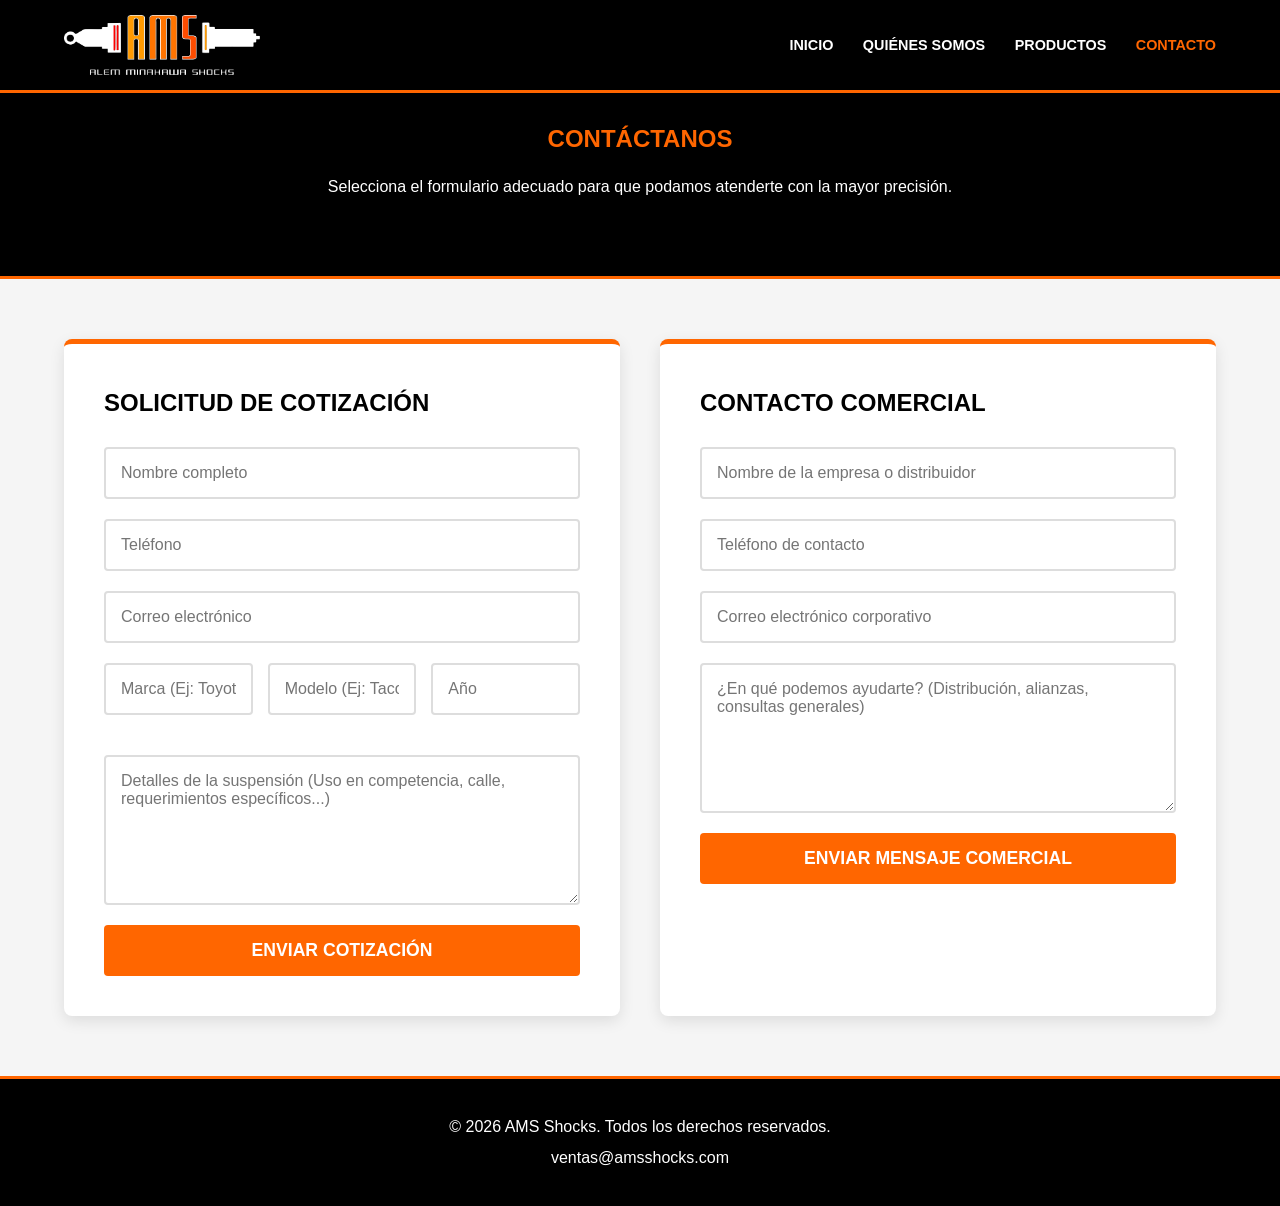
==== contacto.html @ 82768bb8 "Agregada página de contacto con 2 formularios y nuevos colores corporativos" ====
<!DOCTYPE html>
<html lang="es">
<head>
    <meta charset="UTF-8">
    <meta name="viewport" content="width=device-width, initial-scale=1.0">
    <title>Contacto | AMS Shocks</title>
    <link rel="stylesheet" href="css/style.css">
    <style>
        body { background-color: #f5f5f5; }
        .hero-contacto {
            padding-top: 120px;
            padding-bottom: 60px;
            text-align: center;
            background-color: var(--black-bg);
            color: var(--white-bg);
            border-bottom: 3px solid var(--primary-color);
        }
        .hero-contacto h1 { color: var(--primary-color); text-transform: uppercase; margin-bottom: 10px; }
        
        /* Contenedor Grid para los dos formularios */
        .formularios-wrapper {
            display: grid;
            grid-template-columns: 1fr 1fr;
            gap: 40px;
            max-width: 1200px;
            margin: 0 auto;
            padding: 60px 5%;
        }
        
        .form-box {
            background: var(--white-bg);
            padding: 40px;
            border-radius: 8px;
            box-shadow: 0 5px 15px rgba(0,0,0,0.1);
            border-top: 5px solid var(--primary-color);
        }
        
        .form-box h2 {
            color: var(--black-bg);
            margin-bottom: 25px;
            font-size: 1.5rem;
            text-transform: uppercase;
        }

        .row-3 {
            display: grid;
            grid-template-columns: 1fr 1fr 1fr;
            gap: 15px;
            margin-bottom: 20px;
        }

        @media (max-width: 768px) {
            .formularios-wrapper { grid-template-columns: 1fr; }
            .row-3 { grid-template-columns: 1fr; gap: 20px; }
        }
    </style>
</head>
<body>

    <!-- Menú de Navegación -->
    <header>
        <a href="index.html" class="logo">
            <img src="img/logo.png" alt="Logo AMS Shocks">
        </a>
        <nav>
            <a href="index.html#inicio">Inicio</a>
            <a href="index.html#nosotros">Quiénes Somos</a>
            <a href="index.html#productos">Productos</a>
            <a href="contacto.html" style="color: var(--primary-color);">Contacto</a>
        </nav>
    </header>

    <!-- Encabezado -->
    <section class="hero-contacto">
        <h1>Contáctanos</h1>
        <p>Selecciona el formulario adecuado para que podamos atenderte con la mayor precisión.</p>
    </section>

    <!-- Sección de Formularios -->
    <div class="formularios-wrapper">
        
        <!-- FORMULARIO 1: Solicitud de Cotización -->
        <div class="form-box">
            <h2>Solicitud de Cotización</h2>
            <form action="https://formsubmit.co/ventas@amsshocks.com" method="POST">
                <!-- Configuración oculta -->
                <input type="hidden" name="_subject" value="NUEVA COTIZACIÓN desde la Web">
                <input type="hidden" name="_template" value="table">
                <input type="hidden" name="_next" value="https://amsshocks.com/index.html">
                
                <!-- Datos de Contacto -->
                <input type="text" name="Nombre" placeholder="Nombre completo" required>
                <input type="tel" name="Telefono" placeholder="Teléfono" required>
                <input type="email" name="Correo" placeholder="Correo electrónico" required>
                
                <!-- Datos del Vehículo (en una línea de 3 si hay espacio) -->
                <div class="row-3">
                    <input type="text" name="Marca_Vehiculo" placeholder="Marca (Ej: Toyota)" required>
                    <input type="text" name="Modelo_Vehiculo" placeholder="Modelo (Ej: Tacoma)" required>
                    <input type="number" name="Año_Vehiculo" placeholder="Año" required>
                </div>
                
                <textarea name="Mensaje" placeholder="Detalles de la suspensión (Uso en competencia, calle, requerimientos específicos...)" required></textarea>
                
                <button type="submit">Enviar Cotización</button>
            </form>
        </div>

        <!-- FORMULARIO 2: Contacto Comercial -->
        <div class="form-box">
            <h2>Contacto Comercial</h2>
            <form action="https://formsubmit.co/ventas@amsshocks.com" method="POST">
                <!-- Configuración oculta -->
                <input type="hidden" name="_subject" value="NUEVO CONTACTO COMERCIAL desde la Web">
                <input type="hidden" name="_template" value="table">
                <input type="hidden" name="_next" value="https://amsshocks.com/index.html">
                
                <input type="text" name="Nombre" placeholder="Nombre de la empresa o distribuidor" required>
                <input type="tel" name="Telefono" placeholder="Teléfono de contacto" required>
                <input type="email" name="Correo" placeholder="Correo electrónico corporativo" required>
                
                <textarea name="Mensaje" placeholder="¿En qué podemos ayudarte? (Distribución, alianzas, consultas generales)" required></textarea>
                
                <button type="submit">Enviar Mensaje Comercial</button>
            </form>
        </div>

    </div>

    <!-- Footer -->
    <footer>
        <p>&copy; 2026 AMS Shocks. Todos los derechos reservados.</p>
        <p>ventas@amsshocks.com</p>
    </footer>

</body>
</html>
---- css/style.css ----
/* Variables de Colores Corporativos: Naranja, Negro y Blanco */
:root {
    --primary-color: #ff6600; /* Naranja corporativo */
    --black-bg: #000000;      /* Negro puro */
    --dark-gray: #1a1a1a;     /* Gris oscuro para contrastes */
    --white-bg: #ffffff;      /* Blanco */
    --text-color: #333333;    /* Texto general oscuro */
}

body {
    font-family: 'Segoe UI', Tahoma, Geneva, Verdana, sans-serif;
    margin: 0;
    padding: 0;
    color: var(--text-color);
    line-height: 1.6;
    scroll-behavior: smooth;
    background-color: var(--white-bg);
}

h1, h2, h3 { margin: 0; }

/* Navegación (Header Negro con textos blancos y logo) */
header {
    background-color: var(--black-bg);
    padding: 15px 5%;
    display: flex;
    justify-content: space-between;
    align-items: center;
    position: fixed;
    width: 100%;
    top: 0;
    z-index: 1000;
    box-sizing: border-box;
    border-bottom: 3px solid var(--primary-color); /* Línea naranja inferior */
}

/* Estilo para el Logo */
.logo img {
    height: 60px; /* Ajusta este valor según el tamaño de tu logo */
    width: auto;
    display: block;
}

.logo {
    color: var(--white-bg);
    text-decoration: none;
    font-weight: bold;
    font-size: 1.2rem;
}

nav a {
    color: var(--white-bg);
    text-decoration: none;
    margin-left: 25px;
    font-weight: 600;
    text-transform: uppercase;
    font-size: 0.9rem;
    transition: color 0.3s;
}

nav a:hover { 
    color: var(--primary-color);
}

/* Sección Hero (Inicio con fondo oscuro) */
.hero {
    height: 100vh;
    background: linear-gradient(rgba(0, 0, 0, 0.8), rgba(0, 0, 0, 0.8)), url('../img/fondo-principal.jpeg');
    background-position: center;
    background-repeat: no-repeat;
    background-size: 90% auto;
    background-color: var(--black-bg);
    display: flex;
    justify-content: center;
    align-items: center;
    text-align: center;
    color: var(--white-bg);
    padding: 0 20px;
}

.hero-content {
    margin-top: 60px;
}

.hero h1 { 
    font-size: 3.5rem; 
    margin-bottom: 20px; 
    text-transform: uppercase;
    color: var(--primary-color);
}

.hero p { 
    font-size: 1.2rem; 
    max-width: 700px; 
    margin: 0 auto 30px auto; 
}

/* Botones Naranjas (Generales) */
.btn {
    padding: 15px 35px;
    background-color: var(--primary-color);
    color: var(--white-bg);
    text-decoration: none;
    font-size: 1.1rem;
    font-weight: bold;
    border-radius: 4px;
    transition: background 0.3s, transform 0.2s;
    display: inline-block;
    text-transform: uppercase;
}

.btn:hover { 
    background-color: #e65c00; 
    transform: scale(1.05);
}

/* Secciones Generales */
section { padding: 100px 5%; }

.section-title { 
    text-align: center; 
    font-size: 2.5rem; 
    margin-bottom: 50px; 
    color: var(--black-bg); 
    text-transform: uppercase;
    border-bottom: 3px solid var(--primary-color);
    display: inline-block;
    padding-bottom: 10px;
}

/* Quiénes Somos (Corregido con flexbox y min-height) */
.nosotros { 
    text-align: center; 
    min-height: 80vh; 
    display: flex;
    flex-direction: column;
    justify-content: center; 
}
.nosotros-text { max-width: 800px; margin: 0 auto; font-size: 1.1rem; }

/* Productos (Aviso) */
.productos { 
    background-color: #f5f5f5; 
    text-align: center; 
}

.aviso-productos {
    background-color: var(--white-bg);
    max-width: 800px;
    margin: 0 auto;
    padding: 40px;
    border-radius: 8px;
    border-left: 5px solid var(--primary-color);
    box-shadow: 0 5px 15px rgba(0,0,0,0.1);
}

.aviso-productos h3 {
    color: var(--primary-color);
    font-size: 1.8rem;
    margin-bottom: 20px;
    text-transform: uppercase;
}

.aviso-productos p {
    font-size: 1.1rem;
    margin-bottom: 20px;
}

.btn-aviso {
    margin-top: 15px;
}

/* --- ESTILOS DE FORMULARIOS (Necesarios para contacto.html) --- */
form { display: flex; flex-direction: column; gap: 20px; }

input, textarea {
    width: 100%;
    padding: 15px;
    border: 2px solid #ddd;
    border-radius: 4px;
    font-family: inherit;
    font-size: 1rem;
    box-sizing: border-box;
    transition: border-color 0.3s;
}

input:focus, textarea:focus {
    outline: none;
    border-color: var(--primary-color);
}

textarea { resize: vertical; height: 150px; }

button {
    padding: 15px;
    background-color: var(--primary-color);
    color: var(--white-bg);
    border: none;
    border-radius: 4px;
    font-size: 1.1rem;
    cursor: pointer;
    font-weight: bold;
    text-transform: uppercase;
    transition: background 0.3s;
}

button:hover { background-color: #e65c00; }

/* Footer Negro */
footer { 
    background-color: var(--black-bg); 
    color: var(--white-bg); 
    text-align: center; 
    padding: 30px 20px; 
    border-top: 3px solid var(--primary-color);
}

footer p { margin: 5px 0; }
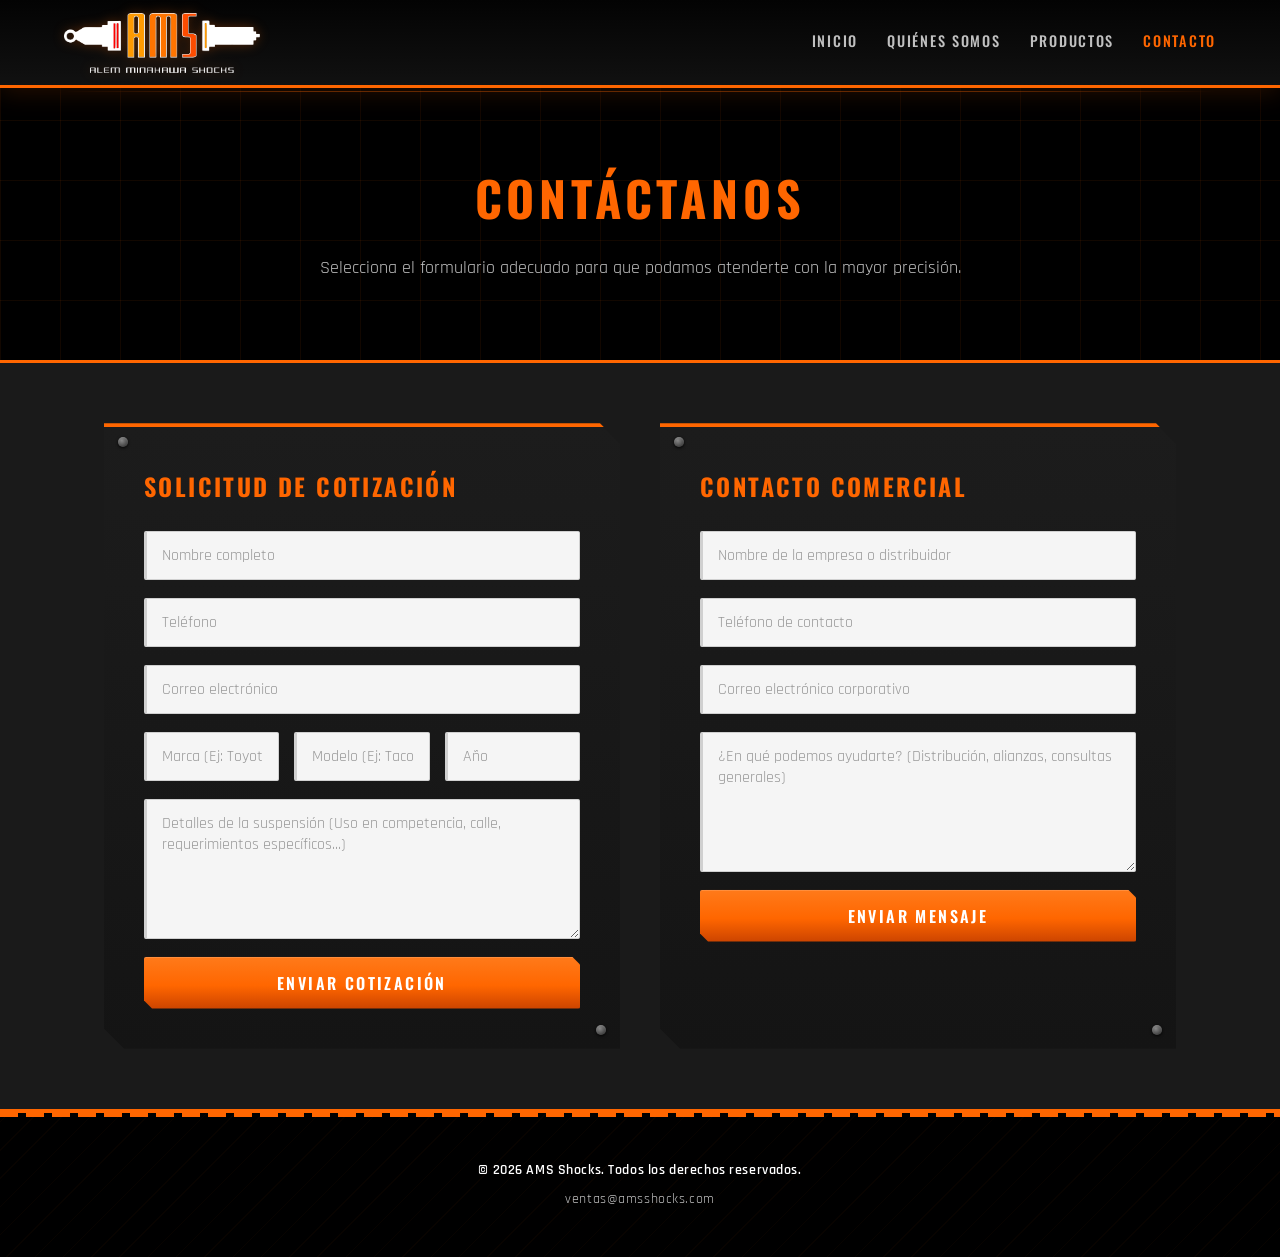
==== commit 8be343be: "feat: rediseño industrial/mecánico AMS Shocks — CSS + HTML + SVG Agent-Logs-Url: https://github.com/" ====
--- a/contacto.html
+++ b/contacto.html
@@ -4,19 +4,44 @@
     <meta charset="UTF-8">
     <meta name="viewport" content="width=device-width, initial-scale=1.0">
     <title>Contacto | AMS Shocks</title>
+    <link rel="preconnect" href="https://fonts.googleapis.com">
+    <link rel="preconnect" href="https://fonts.gstatic.com" crossorigin>
+    <link href="https://fonts.googleapis.com/css2?family=Oswald:wght@400;500;600;700&family=Rajdhani:wght@400;500;600;700&family=JetBrains+Mono:wght@400;500&display=swap" rel="stylesheet">
     <link rel="stylesheet" href="css/style.css">
+
     <style>
-        body { background-color: #f5f5f5; }
+        body { background-color: var(--dark-gray); }
+
+        /* Encabezado de la página de contacto */
         .hero-contacto {
-            padding-top: 120px;
+            padding-top: 160px;
             padding-bottom: 60px;
             text-align: center;
-            background-color: var(--black-bg);
+            background:
+                linear-gradient(var(--grid-line) 1px, transparent 1px),
+                linear-gradient(90deg, var(--grid-line) 1px, transparent 1px),
+                var(--black-bg);
+            background-size: 60px 60px, 60px 60px, auto;
             color: var(--white-bg);
             border-bottom: 3px solid var(--primary-color);
+            position: relative;
         }
-        .hero-contacto h1 { color: var(--primary-color); text-transform: uppercase; margin-bottom: 10px; }
-        
+
+        .hero-contacto h1 {
+            font-family: var(--font-heading);
+            color: var(--primary-color);
+            text-transform: uppercase;
+            letter-spacing: 0.1em;
+            font-size: clamp(2rem, 5vw, 3rem);
+            margin-bottom: 10px;
+        }
+
+        .hero-contacto p {
+            color: var(--steel-light);
+            font-family: var(--font-body);
+            font-size: 1.1rem;
+        }
+
         /* Contenedor Grid para los dos formularios */
         .formularios-wrapper {
             display: grid;
@@ -26,35 +51,66 @@
             margin: 0 auto;
             padding: 60px 5%;
         }
-        
+
+        /* Industrial dark card with beveled corners */
         .form-box {
-            background: var(--white-bg);
-            padding: 40px;
-            border-radius: 8px;
-            box-shadow: 0 5px 15px rgba(0,0,0,0.1);
-            border-top: 5px solid var(--primary-color);
+            background: linear-gradient(180deg,
+                var(--primary-color) 0px,
+                var(--primary-color) 4px,
+                #1c1c1c 4px,
+                #141414 100%
+            );
+            padding: 44px 40px 40px;
+            clip-path: polygon(
+                0 0,
+                calc(100% - 20px) 0,
+                100% 20px,
+                100% 100%,
+                20px 100%,
+                0 calc(100% - 20px)
+            );
+            filter: drop-shadow(0 15px 40px rgba(0, 0, 0, 0.55));
+            position: relative;
         }
-        
+
+        /* Rivet dots (top-left safe from bevel, bottom-right safe) */
+        .form-box::before,
+        .form-box::after {
+            content: '';
+            position: absolute;
+            width: 10px;
+            height: 10px;
+            border-radius: 50%;
+            background: radial-gradient(circle at 38% 35%, #888, #222);
+            box-shadow: inset 0 1px 2px rgba(255,255,255,0.22), 0 1px 3px rgba(0,0,0,0.9);
+        }
+        .form-box::before { top: 14px;    left:  14px; }
+        .form-box::after  { bottom: 14px; right: 14px; }
+
         .form-box h2 {
-            color: var(--black-bg);
+            font-family: var(--font-heading);
+            color: var(--primary-color);
             margin-bottom: 25px;
             font-size: 1.5rem;
             text-transform: uppercase;
+            letter-spacing: 0.1em;
         }
 
         .row-3 {
             display: grid;
             grid-template-columns: 1fr 1fr 1fr;
             gap: 15px;
-            margin-bottom: 20px;
+            margin-bottom: 0;
         }
 
         @media (max-width: 768px) {
+            .hero-contacto { padding-top: 200px; }
             .formularios-wrapper { grid-template-columns: 1fr; }
-            .row-3 { grid-template-columns: 1fr; gap: 20px; }
+            .row-3 { grid-template-columns: 1fr; gap: 0; }
         }
     </style>
 </head>
+
 <body>
 
     <!-- Menú de Navegación -->
@@ -78,7 +134,7 @@
 
     <!-- Sección de Formularios -->
     <div class="formularios-wrapper">
-        
+
         <!-- FORMULARIO 1: Solicitud de Cotización -->
         <div class="form-box">
             <h2>Solicitud de Cotización</h2>
@@ -87,21 +143,21 @@
                 <input type="hidden" name="_subject" value="NUEVA COTIZACIÓN desde la Web">
                 <input type="hidden" name="_template" value="table">
                 <input type="hidden" name="_next" value="https://amsshocks.com/index.html">
-                
+
                 <!-- Datos de Contacto -->
                 <input type="text" name="Nombre" placeholder="Nombre completo" required>
                 <input type="tel" name="Telefono" placeholder="Teléfono" required>
                 <input type="email" name="Correo" placeholder="Correo electrónico" required>
-                
-                <!-- Datos del Vehículo (en una línea de 3 si hay espacio) -->
+
+                <!-- Datos del Vehículo -->
                 <div class="row-3">
                     <input type="text" name="Marca_Vehiculo" placeholder="Marca (Ej: Toyota)" required>
                     <input type="text" name="Modelo_Vehiculo" placeholder="Modelo (Ej: Tacoma)" required>
                     <input type="number" name="Año_Vehiculo" placeholder="Año" required>
                 </div>
-                
+
                 <textarea name="Mensaje" placeholder="Detalles de la suspensión (Uso en competencia, calle, requerimientos específicos...)" required></textarea>
-                
+
                 <button type="submit">Enviar Cotización</button>
             </form>
         </div>
@@ -114,18 +170,18 @@
                 <input type="hidden" name="_subject" value="NUEVO CONTACTO COMERCIAL desde la Web">
                 <input type="hidden" name="_template" value="table">
                 <input type="hidden" name="_next" value="https://amsshocks.com/index.html">
-                
+
                 <input type="text" name="Nombre" placeholder="Nombre de la empresa o distribuidor" required>
                 <input type="tel" name="Telefono" placeholder="Teléfono de contacto" required>
                 <input type="email" name="Correo" placeholder="Correo electrónico corporativo" required>
-                
+
                 <textarea name="Mensaje" placeholder="¿En qué podemos ayudarte? (Distribución, alianzas, consultas generales)" required></textarea>
-                
-                <button type="submit">Enviar Mensaje Comercial</button>
+
+                <button type="submit">Enviar Mensaje</button>
             </form>
         </div>
 
-    </div>
+    </div><!-- /.formularios-wrapper -->
 
     <!-- Footer -->
     <footer>
@@ -134,4 +190,4 @@
     </footer>
 
 </body>
-</html>+</html>
--- a/css/style.css
+++ b/css/style.css
@@ -1,218 +1,697 @@
-/* Variables de Colores Corporativos: Naranja, Negro y Blanco */
+/* ================================================================
+   AMS SHOCKS — SISTEMA DE DISEÑO INDUSTRIAL / MECÁNICO
+   Paleta base: #ff6600 (naranja) · #000000 (negro) · #1a1a1a (gris)
+   ================================================================ */
+
+/* ── Variables CSS ─────────────────────────────────────────── */
 :root {
-    --primary-color: #ff6600; /* Naranja corporativo */
-    --black-bg: #000000;      /* Negro puro */
-    --dark-gray: #1a1a1a;     /* Gris oscuro para contrastes */
-    --white-bg: #ffffff;      /* Blanco */
-    --text-color: #333333;    /* Texto general oscuro */
-}
+    /* Paleta original preservada */
+    --primary-color: #ff6600;   /* Naranja corporativo */
+    --black-bg:      #000000;   /* Negro puro */
+    --dark-gray:     #1a1a1a;   /* Gris oscuro */
+    --white-bg:      #ffffff;   /* Blanco */
+    --text-color:    #333333;   /* Texto general */
+
+    /* Extensiones industriales */
+    --metal-dark:    #0d0d0d;
+    --metal-mid:     #1c1c1c;
+    --metal-light:   #2a2a2a;
+    --accent-dark:   #cc4400;
+    --steel:         #8a8a8a;
+    --steel-light:   #c0c0c0;
+    --grid-line:     rgba(255, 102, 0, 0.07);
+
+    /* Tipografías industriales (cargadas vía Google Fonts en HTML) */
+    --font-heading: 'Oswald', 'Arial Narrow', Arial, sans-serif;
+    --font-body:    'Rajdhani', 'Segoe UI', Tahoma, sans-serif;
+    --font-mono:    'JetBrains Mono', 'Courier New', monospace;
+}
+
+/* ── Reset base ────────────────────────────────────────────── */
+*, *::before, *::after { box-sizing: border-box; }
 
 body {
-    font-family: 'Segoe UI', Tahoma, Geneva, Verdana, sans-serif;
-    margin: 0;
-    padding: 0;
-    color: var(--text-color);
-    line-height: 1.6;
-    scroll-behavior: smooth;
+    font-family:      var(--font-body);
+    margin:           0;
+    padding:          0;
+    color:            var(--text-color);
+    line-height:      1.6;
+    scroll-behavior:  smooth;
     background-color: var(--white-bg);
 }
 
-h1, h2, h3 { margin: 0; }
-
-/* Navegación (Header Negro con textos blancos y logo) */
+h1, h2, h3 {
+    margin:         0;
+    font-family:    var(--font-heading);
+    text-transform: uppercase;
+    letter-spacing: 0.05em;
+}
+
+/* ── Header / Navbar ───────────────────────────────────────── */
 header {
-    background-color: var(--black-bg);
-    padding: 15px 5%;
-    display: flex;
+    background:      linear-gradient(180deg, #030303 0%, #111 100%);
+    padding:         0 5%;
+    display:         flex;
     justify-content: space-between;
-    align-items: center;
-    position: fixed;
-    width: 100%;
-    top: 0;
-    z-index: 1000;
-    box-sizing: border-box;
-    border-bottom: 3px solid var(--primary-color); /* Línea naranja inferior */
-}
-
-/* Estilo para el Logo */
+    align-items:     center;
+    position:        fixed;
+    width:           100%;
+    height:          88px;
+    top:             0;
+    z-index:         1000;
+    box-sizing:      border-box;
+    border-bottom:   3px solid var(--primary-color);
+    box-shadow:      0 4px 24px rgba(255, 102, 0, 0.15),
+                     0 2px 8px  rgba(0, 0, 0, 0.8);
+}
+
+/* Dashed accent line below orange border */
+header::after {
+    content:    '';
+    position:   absolute;
+    bottom:     -7px;
+    left:       5%;
+    right:      5%;
+    height:     1px;
+    background: linear-gradient(
+        90deg,
+        transparent 0%,
+        rgba(255, 102, 0, 0.35) 20%,
+        rgba(255, 102, 0, 0.35) 80%,
+        transparent 100%
+    );
+}
+
+/* Logo */
+.logo {
+    color:           var(--white-bg);
+    text-decoration: none;
+    font-weight:     bold;
+    font-size:       1.2rem;
+}
+
 .logo img {
-    height: 60px; /* Ajusta este valor según el tamaño de tu logo */
-    width: auto;
-    display: block;
-}
-
-.logo {
-    color: var(--white-bg);
+    height:     60px;
+    width:      auto;
+    display:    block;
+    filter:     drop-shadow(0 0 6px rgba(255, 102, 0, 0.3));
+    transition: filter 0.3s;
+}
+
+.logo img:hover {
+    filter: drop-shadow(0 0 14px rgba(255, 102, 0, 0.75));
+}
+
+/* Nav links */
+nav a {
+    color:           var(--steel-light);
     text-decoration: none;
-    font-weight: bold;
-    font-size: 1.2rem;
-}
-
-nav a {
-    color: var(--white-bg);
+    margin-left:     25px;
+    font-family:     var(--font-heading);
+    font-weight:     500;
+    text-transform:  uppercase;
+    font-size:       0.9rem;
+    letter-spacing:  0.12em;
+    transition:      color 0.3s;
+    position:        relative;
+    padding-bottom:  3px;
+}
+
+nav a::after {
+    content:    '';
+    position:   absolute;
+    bottom:     0;
+    left:       0;
+    width:      0;
+    height:     2px;
+    background: var(--primary-color);
+    transition: width 0.3s;
+}
+
+nav a:hover         { color: var(--primary-color); }
+nav a:hover::after  { width: 100%; }
+
+nav a:focus-visible {
+    outline:        2px solid var(--primary-color);
+    outline-offset: 4px;
+    border-radius:  2px;
+}
+
+/* Anchor offset compensation for fixed header */
+section[id] { scroll-margin-top: 110px; }
+
+/* ── Hero ──────────────────────────────────────────────────── */
+.hero {
+    position:         relative;
+    height:           100vh;
+    min-height:       600px;
+    background:
+        linear-gradient(rgba(0, 0, 0, 0.82), rgba(0, 0, 0, 0.82)),
+        url('../img/fondo-principal.jpeg');
+    background-position: center;
+    background-repeat:   no-repeat;
+    background-size:     90% auto;
+    background-color:    var(--black-bg);
+    display:          flex;
+    justify-content:  center;
+    align-items:      center;
+    text-align:       center;
+    color:            var(--white-bg);
+    padding:          0 20px;
+    overflow:         hidden;
+}
+
+/* Blueprint grid overlay */
+.hero::before {
+    content:    '';
+    position:   absolute;
+    inset:      0;
+    background:
+        linear-gradient(var(--grid-line) 1px, transparent 1px),
+        linear-gradient(90deg, var(--grid-line) 1px, transparent 1px);
+    background-size: 60px 60px;
+    pointer-events:  none;
+    z-index:         1;
+}
+
+/* Bottom fade */
+.hero::after {
+    content:    '';
+    position:   absolute;
+    bottom:     0;
+    left:       0;
+    right:      0;
+    height:     90px;
+    background: linear-gradient(transparent, rgba(0, 0, 0, 0.55));
+    pointer-events: none;
+    z-index:    1;
+}
+
+.hero-content {
+    margin-top: 60px;   /* compensa header fijo */
+    position:   relative;
+    z-index:    2;
+}
+
+/* Technical label above h1 */
+.hero-content::before {
+    content:        '[ AMS SUSPENSION SYSTEMS ]';
+    display:        block;
+    font-family:    var(--font-mono);
+    font-size:      0.72rem;
+    color:          var(--primary-color);
+    letter-spacing: 0.28em;
+    margin-bottom:  16px;
+    opacity:        0.9;
+}
+
+.hero h1 {
+    font-size:      clamp(2.4rem, 7vw, 5rem);
+    margin-bottom:  20px;
+    text-transform: uppercase;
+    color:          var(--primary-color);
+    letter-spacing: 0.06em;
+    line-height:    1;
+    text-shadow:    0 0 60px rgba(255, 102, 0, 0.22);
+}
+
+.hero p {
+    font-size:   1.15rem;
+    max-width:   700px;
+    margin:      0 auto 35px auto;
+    color:       var(--steel-light);
+    font-family: var(--font-body);
+    font-weight: 400;
+}
+
+/* ── Gear decorations (SVG + keyframes) ────────────────────── */
+.gear-deco {
+    position:       absolute;
+    pointer-events: none;
+    z-index:        1;
+    fill:           white;
+    opacity:        0.055;
+}
+
+.gear-deco.gear-left {
+    left:      -110px;
+    bottom:    4%;
+    width:     400px;
+    height:    400px;
+    animation: gear-spin 38s linear infinite;
+}
+
+.gear-deco.gear-right {
+    right:    -70px;
+    top:      10%;
+    width:    240px;
+    height:   240px;
+    animation: gear-spin 24s linear infinite reverse;
+}
+
+@keyframes gear-spin {
+    from { transform: rotate(0deg); }
+    to   { transform: rotate(360deg); }
+}
+
+/* ── Boletín Bluetooth flotante ────────────────────────────── */
+.boletin-flotante {
+    position:        absolute;
+    top:             120px;
+    right:           5%;
+    background:      rgba(0, 0, 0, 0.78);
+    backdrop-filter: blur(8px);
+    border:          1px solid var(--primary-color);
+    border-radius:   3px;
+    padding:         15px 20px;
+    display:         flex;
+    align-items:     center;
+    gap:             15px;
+    max-width:       280px;
+    box-shadow:
+        0 8px 24px rgba(0, 0, 0, 0.7),
+        0 0 0 1px rgba(255, 102, 0, 0.12),
+        inset 0 1px 0 rgba(255, 255, 255, 0.04);
+    z-index:         10;
+    animation:       flotar 3s ease-in-out infinite;
+    clip-path:       polygon(
+        0 0,
+        calc(100% - 14px) 0,
+        100% 14px,
+        100% 100%,
+        14px 100%,
+        0 calc(100% - 14px)
+    );
+}
+
+.icono-bt-mini {
+    width:  35px;
+    height: 35px;
+    filter: drop-shadow(0 0 5px var(--primary-color));
+}
+
+.boletin-texto { text-align: left; }
+
+.boletin-texto p {
+    color:       var(--white-bg);
+    margin:      5px 0 0 0;
+    font-size:   0.9rem;
+    line-height: 1.2;
+    font-family: var(--font-body);
+}
+
+.badge-pronto {
+    background-color: var(--primary-color);
+    color:            var(--white-bg);
+    padding:          3px 8px;
+    border-radius:    2px;
+    font-family:      var(--font-heading);
+    font-weight:      600;
+    font-size:        0.65rem;
+    text-transform:   uppercase;
+    letter-spacing:   2px;
+}
+
+@keyframes flotar {
+    0%   { transform: translateY(0px);   }
+    50%  { transform: translateY(-10px); }
+    100% { transform: translateY(0px);   }
+}
+
+/* ── Botones ───────────────────────────────────────────────── */
+.btn {
+    padding:         13px 34px;
+    background:      linear-gradient(180deg, #ff7a1a 0%, var(--primary-color) 55%, var(--accent-dark) 100%);
+    color:           var(--white-bg);
     text-decoration: none;
-    margin-left: 25px;
+    font-family:     var(--font-heading);
+    font-size:       1rem;
+    font-weight:     600;
+    letter-spacing:  0.15em;
+    border-radius:   2px;
+    border:          1px solid rgba(255, 130, 50, 0.5);
+    transition:      transform 0.2s, box-shadow 0.2s, background 0.2s;
+    display:         inline-block;
+    text-transform:  uppercase;
+    clip-path:       polygon(
+        0 0,
+        calc(100% - 10px) 0,
+        100% 10px,
+        100% 100%,
+        10px 100%,
+        0 calc(100% - 10px)
+    );
+    box-shadow:
+        0 4px 16px rgba(255, 102, 0, 0.4),
+        inset 0 1px 0 rgba(255, 255, 255, 0.18),
+        inset 0 -2px 0 rgba(0, 0, 0, 0.3);
+}
+
+.btn:hover {
+    background:  linear-gradient(180deg, #ff9933 0%, #ff7722 55%, #e65c00 100%);
+    transform:   translateY(-2px);
+    box-shadow:
+        0 8px 24px rgba(255, 102, 0, 0.5),
+        inset 0 1px 0 rgba(255, 255, 255, 0.22),
+        inset 0 -2px 0 rgba(0, 0, 0, 0.3);
+}
+
+.btn:active {
+    transform:  translateY(0);
+    box-shadow: 0 2px 8px rgba(255, 102, 0, 0.3);
+}
+
+.btn:focus-visible {
+    outline:        2px solid var(--primary-color);
+    outline-offset: 4px;
+}
+
+/* ── Secciones Generales ───────────────────────────────────── */
+section { padding: 100px 5%; }
+
+.section-title {
+    text-align:     center;
+    font-family:    var(--font-heading);
+    font-size:      2.5rem;
+    font-weight:    700;
+    letter-spacing: 0.12em;
+    margin-bottom:  50px;
+    color:          var(--black-bg);
+    text-transform: uppercase;
+    display:        inline-block;
+    padding-bottom: 12px;
+    position:       relative;
+}
+
+/* Orange gradient underline */
+.section-title::after {
+    content:    '';
+    position:   absolute;
+    bottom:     0;
+    left:       0;
+    right:      0;
+    height:     3px;
+    background: linear-gradient(90deg, var(--primary-color) 0%, transparent 100%);
+}
+
+/* Monospace bracket prefix */
+.section-title::before {
+    content:     '//\00a0';
+    font-family: var(--font-mono);
+    font-size:   1.1rem;
+    color:       var(--primary-color);
+    opacity:     0.75;
+}
+
+/* ── Quiénes Somos ─────────────────────────────────────────── */
+.nosotros {
+    background:
+        repeating-linear-gradient(
+            0deg,
+            rgba(0, 0, 0, 0.025) 0px, rgba(0, 0, 0, 0.025) 1px,
+            transparent 1px, transparent 40px
+        ),
+        var(--white-bg);
+    text-align:      center;
+    min-height:      80vh;
+    display:         flex;
+    flex-direction:  column;
+    justify-content: center;
+    position:        relative;
+}
+
+/* Left accent bar */
+.nosotros::before {
+    content:    '';
+    position:   absolute;
+    left:       0;
+    top:        80px;
+    bottom:     80px;
+    width:      4px;
+    background: linear-gradient(
+        180deg,
+        transparent 0%,
+        var(--primary-color) 30%,
+        var(--primary-color) 70%,
+        transparent 100%
+    );
+}
+
+.nosotros-text {
+    max-width:   800px;
+    margin:      0 auto;
+    font-size:   1.1rem;
+    font-family: var(--font-body);
+    font-weight: 400;
+    line-height: 1.8;
+}
+
+/* ── Productos ─────────────────────────────────────────────── */
+.productos {
+    background:
+        repeating-linear-gradient(
+            -45deg,
+            rgba(0, 0, 0, 0.025) 0px, rgba(0, 0, 0, 0.025) 1px,
+            transparent 1px, transparent 28px
+        ),
+        #efefef;
+    text-align: center;
+    position:   relative;
+}
+
+/* Industrial dark card with beveled corners */
+.aviso-productos {
+    background: linear-gradient(145deg, #1c1c1c 0%, #111 100%);
+    max-width:  800px;
+    margin:     0 auto;
+    padding:    50px;
+    position:   relative;
+    clip-path:  polygon(
+        0 0,
+        calc(100% - 24px) 0,
+        100% 24px,
+        100% 100%,
+        24px 100%,
+        0 calc(100% - 24px)
+    );
+    border:  1px solid rgba(255, 102, 0, 0.28);
+    filter:  drop-shadow(0 20px 50px rgba(0, 0, 0, 0.5));
+}
+
+/* Rivet corners (top-left and bottom-right — safe from bevel) */
+.aviso-productos::before,
+.aviso-productos::after {
+    content:       '';
+    position:      absolute;
+    width:         10px;
+    height:        10px;
+    border-radius: 50%;
+    background:    radial-gradient(circle at 38% 35%, #777, #1a1a1a);
+    box-shadow:
+        inset 0 1px 2px rgba(255, 255, 255, 0.22),
+        0 1px 3px rgba(0, 0, 0, 0.9);
+}
+
+.aviso-productos::before { top: 16px;    left:  16px; }
+.aviso-productos::after  { bottom: 16px; right: 16px; }
+
+.aviso-productos h3 {
+    color:          var(--primary-color);
+    font-family:    var(--font-heading);
+    font-size:      1.9rem;
+    font-weight:    700;
+    letter-spacing: 0.1em;
+    margin-bottom:  20px;
+    text-transform: uppercase;
+}
+
+.aviso-productos p {
+    font-size:   1.05rem;
+    margin-bottom: 20px;
+    color:       var(--steel-light);
+    font-family: var(--font-body);
+    line-height: 1.7;
+}
+
+.btn-aviso { margin-top: 15px; }
+
+/* ── Footer ────────────────────────────────────────────────── */
+footer {
+    background:  var(--black-bg);
+    color:       var(--steel-light);
+    text-align:  center;
+    padding:     40px 20px;
+    border-top:  4px solid var(--primary-color);
+    font-family: var(--font-body);
+    position:    relative;
+    overflow:    hidden;
+}
+
+/* Safety-stripe top bar (orange / black) */
+footer::before {
+    content:    '';
+    position:   absolute;
+    top:        0;
+    left:       0;
+    right:      0;
+    height:     4px;
+    background: repeating-linear-gradient(
+        90deg,
+        var(--primary-color) 0px,
+        var(--primary-color) 18px,
+        #000 18px,
+        #000 26px
+    );
+}
+
+/* Subtle diagonal texture */
+footer::after {
+    content:    '';
+    position:   absolute;
+    inset:      0;
+    background: repeating-linear-gradient(
+        -45deg,
+        rgba(255, 102, 0, 0.03) 0px, rgba(255, 102, 0, 0.03) 1px,
+        transparent 1px, transparent 20px
+    );
+    pointer-events: none;
+}
+
+footer p {
+    margin:         6px 0;
+    font-size:      0.9rem;
+    letter-spacing: 0.04em;
+    position:       relative;
+    z-index:        1;
+}
+
+footer p:first-child {
+    color:       var(--white-bg);
     font-weight: 600;
-    text-transform: uppercase;
-    font-size: 0.9rem;
-    transition: color 0.3s;
-}
-
-nav a:hover { 
-    color: var(--primary-color);
-}
-
-/* Sección Hero (Inicio con fondo oscuro) */
-.hero {
-    height: 100vh;
-    background: linear-gradient(rgba(0, 0, 0, 0.8), rgba(0, 0, 0, 0.8)), url('../img/fondo-principal.jpeg');
-    background-position: center;
-    background-repeat: no-repeat;
-    background-size: 90% auto;
-    background-color: var(--black-bg);
-    display: flex;
-    justify-content: center;
-    align-items: center;
-    text-align: center;
-    color: var(--white-bg);
-    padding: 0 20px;
-}
-
-.hero-content {
-    margin-top: 60px;
-}
-
-.hero h1 { 
-    font-size: 3.5rem; 
-    margin-bottom: 20px; 
-    text-transform: uppercase;
-    color: var(--primary-color);
-}
-
-.hero p { 
-    font-size: 1.2rem; 
-    max-width: 700px; 
-    margin: 0 auto 30px auto; 
-}
-
-/* Botones Naranjas (Generales) */
-.btn {
-    padding: 15px 35px;
-    background-color: var(--primary-color);
-    color: var(--white-bg);
-    text-decoration: none;
-    font-size: 1.1rem;
-    font-weight: bold;
-    border-radius: 4px;
-    transition: background 0.3s, transform 0.2s;
-    display: inline-block;
-    text-transform: uppercase;
-}
-
-.btn:hover { 
-    background-color: #e65c00; 
-    transform: scale(1.05);
-}
-
-/* Secciones Generales */
-section { padding: 100px 5%; }
-
-.section-title { 
-    text-align: center; 
-    font-size: 2.5rem; 
-    margin-bottom: 50px; 
-    color: var(--black-bg); 
-    text-transform: uppercase;
-    border-bottom: 3px solid var(--primary-color);
-    display: inline-block;
-    padding-bottom: 10px;
-}
-
-/* Quiénes Somos (Corregido con flexbox y min-height) */
-.nosotros { 
-    text-align: center; 
-    min-height: 80vh; 
-    display: flex;
-    flex-direction: column;
-    justify-content: center; 
-}
-.nosotros-text { max-width: 800px; margin: 0 auto; font-size: 1.1rem; }
-
-/* Productos (Aviso) */
-.productos { 
-    background-color: #f5f5f5; 
-    text-align: center; 
-}
-
-.aviso-productos {
-    background-color: var(--white-bg);
-    max-width: 800px;
-    margin: 0 auto;
-    padding: 40px;
-    border-radius: 8px;
-    border-left: 5px solid var(--primary-color);
-    box-shadow: 0 5px 15px rgba(0,0,0,0.1);
-}
-
-.aviso-productos h3 {
-    color: var(--primary-color);
-    font-size: 1.8rem;
-    margin-bottom: 20px;
-    text-transform: uppercase;
-}
-
-.aviso-productos p {
-    font-size: 1.1rem;
-    margin-bottom: 20px;
-}
-
-.btn-aviso {
-    margin-top: 15px;
-}
-
-/* --- ESTILOS DE FORMULARIOS (Necesarios para contacto.html) --- */
-form { display: flex; flex-direction: column; gap: 20px; }
+}
+
+/* ── Formularios (contacto.html) ───────────────────────────── */
+form { display: flex; flex-direction: column; gap: 18px; }
 
 input, textarea {
-    width: 100%;
-    padding: 15px;
-    border: 2px solid #ddd;
-    border-radius: 4px;
-    font-family: inherit;
-    font-size: 1rem;
-    box-sizing: border-box;
-    transition: border-color 0.3s;
+    width:         100%;
+    padding:       13px 15px;
+    background:    #f5f5f5;
+    border:        1px solid #d0d0d0;
+    border-left:   3px solid #d0d0d0;
+    border-radius: 2px;
+    font-family:   var(--font-body);
+    font-size:     1rem;
+    box-sizing:    border-box;
+    transition:    border-color 0.3s, background 0.3s, box-shadow 0.3s;
+    color:         var(--text-color);
 }
 
 input:focus, textarea:focus {
-    outline: none;
-    border-color: var(--primary-color);
-}
-
-textarea { resize: vertical; height: 150px; }
+    outline:           none;
+    border-color:      var(--primary-color);
+    border-left-color: var(--primary-color);
+    background:        #fff;
+    box-shadow:        0 0 0 3px rgba(255, 102, 0, 0.1);
+}
+
+input::placeholder, textarea::placeholder {
+    color:       #999;
+    font-family: var(--font-body);
+}
+
+textarea { resize: vertical; height: 140px; }
 
 button {
-    padding: 15px;
-    background-color: var(--primary-color);
-    color: var(--white-bg);
-    border: none;
-    border-radius: 4px;
-    font-size: 1.1rem;
-    cursor: pointer;
-    font-weight: bold;
-    text-transform: uppercase;
-    transition: background 0.3s;
-}
-
-button:hover { background-color: #e65c00; }
-
-/* Footer Negro */
-footer { 
-    background-color: var(--black-bg); 
-    color: var(--white-bg); 
-    text-align: center; 
-    padding: 30px 20px; 
-    border-top: 3px solid var(--primary-color);
-}
-
-footer p { margin: 5px 0; }+    padding:         14px;
+    background:      linear-gradient(180deg, #ff7a1a 0%, var(--primary-color) 55%, var(--accent-dark) 100%);
+    color:           var(--white-bg);
+    border:          none;
+    border-radius:   2px;
+    font-family:     var(--font-heading);
+    font-size:       1rem;
+    font-weight:     600;
+    letter-spacing:  0.15em;
+    cursor:          pointer;
+    text-transform:  uppercase;
+    transition:      transform 0.2s, box-shadow 0.2s;
+    box-shadow:
+        0 4px 12px rgba(255, 102, 0, 0.3),
+        inset 0 1px 0 rgba(255, 255, 255, 0.15);
+    clip-path:       polygon(
+        0 0,
+        calc(100% - 8px) 0,
+        100% 8px,
+        100% 100%,
+        8px 100%,
+        0 calc(100% - 8px)
+    );
+}
+
+button:hover {
+    background: linear-gradient(180deg, #ff9933 0%, #ff7722 55%, #e65c00 100%);
+    transform:  translateY(-1px);
+    box-shadow: 0 6px 18px rgba(255, 102, 0, 0.4);
+}
+
+button:active { transform: translateY(0); }
+
+button:focus-visible {
+    outline:        2px solid var(--primary-color);
+    outline-offset: 3px;
+}
+
+/* ── Responsive (Móvil) ────────────────────────────────────── */
+@media (max-width: 768px) {
+    section[id] { scroll-margin-top: 190px; }
+
+    header {
+        flex-direction: column;
+        align-items:    center;
+        padding:        12px 5%;
+        gap:            10px;
+        height:         auto;
+    }
+
+    .logo img { height: 52px; }
+
+    nav {
+        width:           100%;
+        display:         flex;
+        justify-content: center;
+        flex-wrap:       wrap;
+        gap:             14px 18px;
+        padding-bottom:  6px;
+    }
+
+    nav a {
+        margin-left: 0;
+        font-size:   0.85rem;
+        line-height: 1.1;
+        white-space: nowrap;
+    }
+
+    /* HERO: compensa header más alto en móvil */
+    .hero-content { margin-top: 130px; }
+    .hero h1      { font-size: 2.2rem; }
+    .hero p       { font-size: 1rem; }
+
+    .gear-deco.gear-left  { width: 230px; height: 230px; left:  -70px; }
+    .gear-deco.gear-right { width: 150px; height: 150px; right: -45px; }
+
+    /* Boletín: centrado abajo */
+    .boletin-flotante {
+        top:       auto;
+        bottom:    30px;
+        left:      50%;
+        right:     auto;
+        transform: translateX(-50%);
+        animation: none;
+        max-width: 320px;
+        width:     calc(100% - 40px);
+    }
+
+    .section-title { font-size: 1.8rem; }
+
+    .aviso-productos { padding: 35px 24px; }
+}
